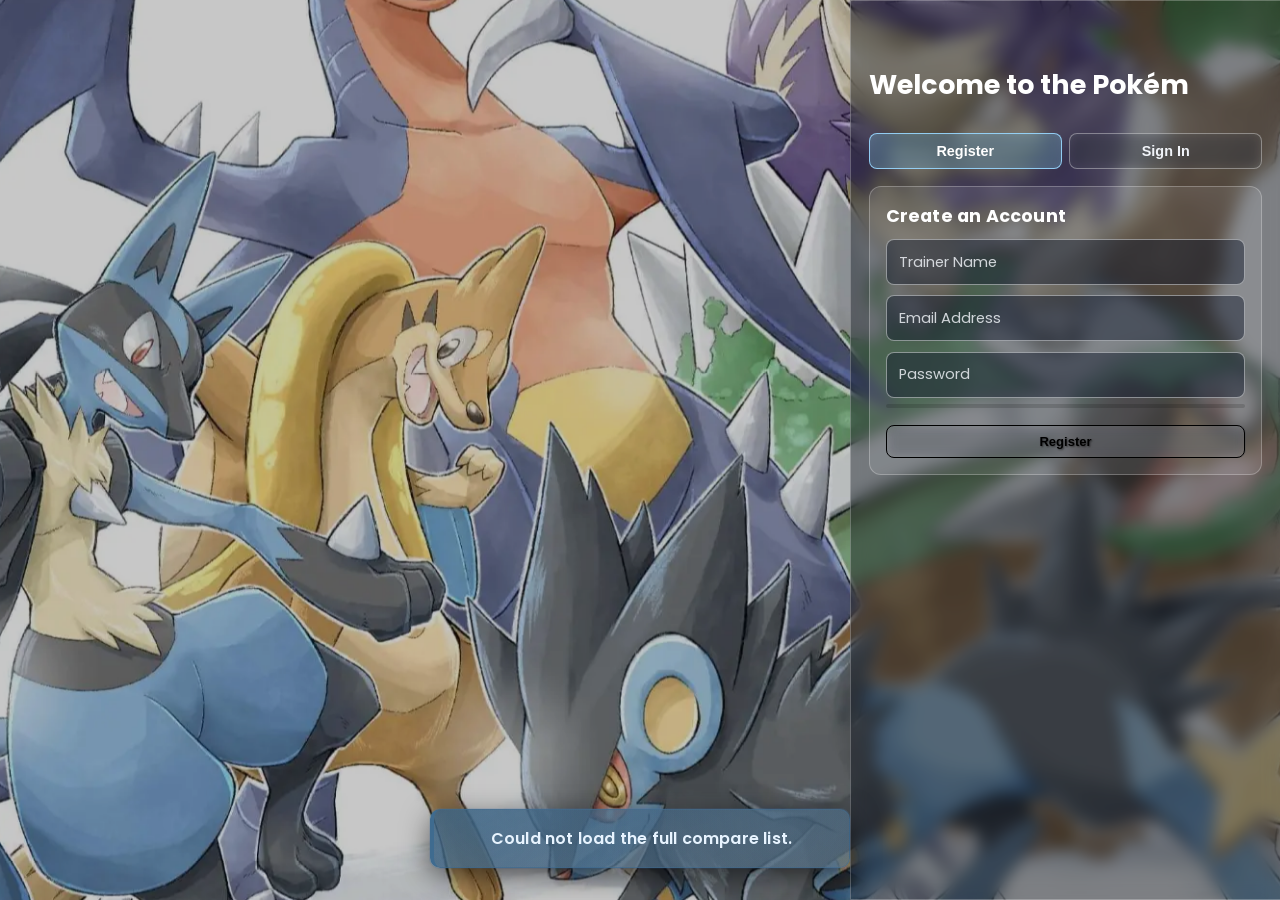
==== index.html @ 6e8c8f5c "Initial Commit for Pokemon Card Generator" ====
﻿<!DOCTYPE html>
<html lang="en">
   <head>
      <meta charset="UTF-8" />
      <meta name="viewport" content="width=device-width, initial-scale=1.0" />
      <title>Pokémon Card Generator</title>
      <link rel="icon" type="image/png" href="apple-touch-icon.png" />
      <link
         href="https://fonts.googleapis.com/css2?family=Poppins:wght@400;600;700&display=swap"
         rel="stylesheet"
         />
      <link rel="stylesheet" href="CSS/style.css" />
      <link rel="stylesheet" href="CSS/navbar.css" />
      <link rel="stylesheet" href="CSS/filter.css" />
      <script
         src="https://kit.fontawesome.com/df00dcb1ce.js"
         crossorigin="anonymous"
         ></script>
      <script src="https://cdn.jsdelivr.net/npm/@supabase/supabase-js@2.43.4"></script>
   </head>
   <body>
      <div id="welcome-screen">
         <div class="welcome-bg-layer layer-a active" aria-hidden="true"></div>
         <div class="welcome-bg-layer layer-b" aria-hidden="true"></div>
         <div class="welcome-layout">
            <section class="welcome-panel" aria-label="Sign up and start section">
               <h1><span id="welcome-title"></span></h1>
               <p><span id="welcome-subtext"></span></p>
               <div class="auth-box" role="region" aria-label="Authentication forms">
                  <div class="auth-tabs" role="tablist" aria-label="Auth tabs">
                     <button type="button" id="tab-register" class="auth-tab active" role="tab" aria-selected="true" aria-controls="panel-register">Register</button>
                     <button type="button" id="tab-signin" class="auth-tab" role="tab" aria-selected="false" aria-controls="panel-signin">Sign In</button>
                  </div>
                  <form id="panel-register" class="signup-form auth-panel active" action="#" method="post" role="tabpanel" aria-labelledby="tab-register">
                     <h2>Create an Account</h2>
                     <input type="text" name="name" placeholder="Trainer Name" />
                     <input type="email" name="email" placeholder="Email Address" />
                     <input type="password" name="password" placeholder="Password" />
                     <div class="password-strength" id="strength-register" aria-live="polite">
                        <div class="strength-bar"><div class="strength-fill" id="strength-fill-register"></div></div>
                        <span class="strength-text" id="strength-text-register"></span>
                     </div>
                     <button type="button" id="register-btn">Register</button>
                  </form>
                  <form id="panel-signin" class="signup-form auth-panel" action="#" method="post" role="tabpanel" aria-labelledby="tab-signin" hidden>
                     <h2>Welcome Back</h2>
                     <input type="email" name="signin-email" placeholder="Email Address" />
                     <input type="password" name="signin-password" placeholder="Password" />
                     <div class="password-strength" id="strength-signin" aria-live="polite">
                        <div class="strength-bar"><div class="strength-fill" id="strength-fill-signin"></div></div>
                        <span class="strength-text" id="strength-text-signin"></span>
                     </div>
                     <button type="button" id="signin-btn">Sign In</button>
                  </form>
               </div>
            </section>
         </div>
      </div>
      <div class="container" style="display: none">
         <!-- Top Navigation Bar -->
         <nav id="top-navbar">
            <div class="navbar-brand">
               <h1 class="brand-title">Pokémon Card Generator</h1>
            </div>
            <button id="navbar-toggle" class="navbar-toggle" aria-label="Toggle menu" aria-expanded="false">
               <i class="fas fa-chevron-left"></i>
            </button>
            <div class="navbar-links collapsed" id="navbar-menu">
               <button id="pokemon-day-btn" class="nav-link" type="button">
                  <i class="fas fa-sun"></i> Pokemon of the Day
               </button>
               <button id="guess-pokemon-btn" class="nav-link" type="button">
                  <i class="fas fa-question-circle"></i> Who's That Pokemon?
               </button>
               <a href="about.html" class="nav-link">
                  <i class="fas fa-info-circle"></i> About
               </a>
                  <a href="feedback.html" class="nav-link">
                     <i class="fas fa-envelope"></i> Feedback
                  </a>
               <div class="nav-profile-menu" id="nav-profile-menu">
                  <button id="nav-profile-trigger" class="nav-link nav-profile-trigger" type="button" aria-haspopup="true" aria-expanded="false">
                     <img id="nav-profile-avatar" class="nav-profile-avatar" src="Images/default-avatar.png" alt="Trainer avatar" />
                     <span id="nav-profile-name">Profile</span>
                     <i class="fas fa-chevron-down"></i>
                  </button>
                  <div id="nav-profile-dropdown" class="nav-profile-dropdown" role="menu" aria-label="Profile options">
                     <a href="profile.html" class="nav-profile-option" role="menuitem">
                        <i class="fas fa-user-circle"></i> Profile
                     </a>
                     <a href="recent.html" class="nav-profile-option" role="menuitem">
                        <i class="fas fa-history"></i> Recent
                     </a>
                     <a href="collection.html" class="nav-profile-option" role="menuitem">
                        <i class="fas fa-layer-group"></i> Collection
                     </a>
                     <a href="teams.html" class="nav-profile-option" role="menuitem">
                        <i class="fas fa-people-group"></i> My Teams
                     </a>
                     <button id="nav-anim-toggle-option" class="nav-profile-option" type="button" role="menuitem">
                        <i class="fas fa-film"></i> Animations: On
                     </button>
                     <button id="nav-signout-option" class="nav-profile-option nav-profile-signout" type="button" role="menuitem">
                        <i class="fas fa-sign-out-alt"></i> Sign Out
                     </button>
                  </div>
               </div>
            </div>
         </nav>
         <div class="generator-stage">
            <aside class="generator-left">
               <div class="search-wrapper">
                  <section id="controls-panel" class="controls-panel" role="region" aria-label="Generator controls">
                     <div class="controls-hero">
                        <p class="panel-kicker">Live Controls</p>
                        <h2 class="controls-title">Radar, Search, Filters</h2>
                        <p class="controls-summary">Compare stat profiles, search by name, and tune the next card without the old menu clutter.</p>
                     </div>
                     <button id="save-current-card" title="Save current card to your collection">
                        <i class="fas fa-bookmark"></i> Save Current Card
                     </button>
                     <div class="search-row">
                        <input type="text" id="search-input" placeholder="Search Pokémon..." />
                        <button id="search-btn" title="Search">🔍</button>
                     </div>
                     <div class="radar-panel">
                        <div class="radar-heading">
                           <h3 class="filter-title">Stat Radar</h3>
                           <div class="radar-help">
                              <button
                                 type="button"
                                 class="radar-help-button"
                                 aria-label="Explain how the stat radar works"
                                 aria-describedby="radar-help-text"
                                 >?</button>
                              <div class="radar-help-tooltip" id="radar-help-text" role="tooltip">
                                 Each point shows one base stat: HP, Attack, Defense, Special Attack, Special Defense, and Speed. Bigger coverage means stronger raw totals in more areas, while spikes show specialization. Compare shapes to judge whether a Pokémon is balanced, bulky, fast, or offense-focused.
                              </div>
                           </div>
                        </div>
                        <div class="radar-canvas-wrap">
                           <canvas id="stats-radar-chart" width="420" height="320" aria-label="Pokemon stats radar chart"></canvas>
                        </div>
                        <div class="radar-actions">
                           <label class="sr-only" for="radar-compare-select">Select Pokemon to compare on the radar chart</label>
                           <select id="radar-compare-select" aria-label="Select Pokemon to compare on the radar chart">
                              <option value="">Select Pokemon to compare</option>
                           </select>
                           <button id="add-radar-compare" type="button">Compare Selected</button>
                           <button id="clear-radar-compare" type="button">Clear Compare</button>
                        </div>
                     </div>
                     <div id="filter-controls">
                        <h3 class="filter-title">Filter Pokémon</h3>
                        <select id="filter-type1">
                           <option value="">Type 1</option>
                           <option value="bug">Bug</option>
                           <option value="dark">Dark</option>
                           <option value="dragon">Dragon</option>
                           <option value="electric">Electric</option>
                           <option value="fairy">Fairy</option>
                           <option value="fighting">Fighting</option>
                           <option value="fire">Fire</option>
                           <option value="flying">Flying</option>
                           <option value="ghost">Ghost</option>
                           <option value="grass">Grass</option>
                           <option value="ground">Ground</option>
                           <option value="ice">Ice</option>
                           <option value="normal">Normal</option>
                           <option value="poison">Poison</option>
                           <option value="psychic">Psychic</option>
                           <option value="rock">Rock</option>
                           <option value="steel">Steel</option>
                           <option value="water">Water</option>
                        </select>
                        <select id="filter-type2">
                           <option value="">Type 2</option>
                           <option value="bug">Bug</option>
                           <option value="dark">Dark</option>
                           <option value="dragon">Dragon</option>
                           <option value="electric">Electric</option>
                           <option value="fairy">Fairy</option>
                           <option value="fighting">Fighting</option>
                           <option value="fire">Fire</option>
                           <option value="flying">Flying</option>
                           <option value="ghost">Ghost</option>
                           <option value="grass">Grass</option>
                           <option value="ground">Ground</option>
                           <option value="ice">Ice</option>
                           <option value="normal">Normal</option>
                           <option value="poison">Poison</option>
                           <option value="psychic">Psychic</option>
                           <option value="rock">Rock</option>
                           <option value="steel">Steel</option>
                           <option value="water">Water</option>
                        </select>
                        <select id="filter-region">
                           <option value="">Region</option>
                           <option value="Kanto">Kanto</option>
                           <option value="Johto">Johto</option>
                           <option value="Hoenn">Hoenn</option>
                           <option value="Sinnoh">Sinnoh</option>
                           <option value="Unova">Unova</option>
                           <option value="Kalos">Kalos</option>
                           <option value="Alola">Alola</option>
                           <option value="Galar">Galar</option>
                           <option value="Paldea">Paldea</option>
                        </select>
                        <select id="filter-rarity">
                           <option value="">Rarity</option>
                           <option value="common">Common</option>
                           <option value="legendary">Legendary</option>
                           <option value="mythical">Mythical</option>
                           <option value="ultra">Ultra Beast</option>
                        </select>
                        <button id="apply-filters">Apply Filters</button>
                        <button id="reset-filters">Reset Filters</button>
                     </div>
                  </section>
               </div>
            </aside>
            <section class="generator-center">
               <div id="flip-container" class="flip-container">
                  <div class="flipper">
                     <div class="front card" id="card">
                        <div class="top-bar">
                           <div class="badge rarity" id="rarity">--</div>
                           <div class="badge hp">HP: <span id="hp">--</span></div>
                           <div class="badge xp">XP: <span id="xp">--</span></div>
                        </div>
                        <h2 id="poke-name">Pokémon Name</h2>
                        <div class="poke-id" id="poke-id">#---</div>
                        <div class="img-container" id="img-container">
                           <img id="poke-img" src="" alt="Pokémon" />
                        </div>
                        <div class="types" id="types"></div>
                        <div class="stats">
                           <div>
                              <h3 id="atk">--</h3>
                              <p>Attack</p>
                           </div>
                           <div>
                              <h3 id="def">--</h3>
                              <p>Defense</p>
                           </div>
                           <div>
                              <h3 id="spd">--</h3>
                              <p>Speed</p>
                           </div>
                        </div>
                        <div class="info-list">
                           <p><strong>Region:</strong> <span id="region">--</span></p>
                           <p><strong>Top Moves:</strong> <span id="moves">--</span></p>
                           <p><strong>Height:</strong> <span id="height">--</span></p>
                           <p><strong>Weight:</strong> <span id="weight">--</span></p>
                           <p><strong>Abilities:</strong> <span id="abilities">--</span></p>
                        </div>
                     </div>
                     <!--  Back Side of Card -->
                     <div class="back card">
                        <img src="Images/card.png" alt="Card back" class="card-back-img" />
                     </div>
                  </div>
               </div>
               <div class="btn-row">
                  <button id="generate">Generate a Random</button>
               </div>
            </section>
            <aside class="generator-right">
               <section class="analysis-panel" id="analysis-panel" aria-label="Current Pokemon analysis">
                  <div class="analysis-hero">
                     <p class="analysis-kicker">Live Analysis</p>
                     <h2 id="analysis-name">No Pokémon Loaded</h2>
                     <p id="analysis-summary">Generate a Pokémon and this space will fill the right side of the page instead of leaving it vacant.</p>
                  </div>
                  <div class="analysis-section">
                     <h3>Current Types</h3>
                     <div class="analysis-chip-row" id="analysis-types">
                        <span class="analysis-placeholder">Waiting for a card...</span>
                     </div>
                  </div>
                  <div class="analysis-section">
                     <h3>Evolution Chain</h3>
                     <div class="analysis-evolution" id="analysis-evolution">
                        <span class="analysis-placeholder">Generate a Pokémon to inspect evolutions.</span>
                     </div>
                  </div>
                  <div class="analysis-columns">
                     <div class="analysis-section compact">
                        <h3>Weak Against</h3>
                        <div class="analysis-chip-row" id="analysis-weak-against">
                           <span class="analysis-placeholder">-</span>
                        </div>
                     </div>
                     <div class="analysis-section compact">
                        <h3>Strong Against</h3>
                        <div class="analysis-chip-row" id="analysis-strong-against">
                           <span class="analysis-placeholder">-</span>
                        </div>
                     </div>
                  </div>
                  <div class="analysis-columns">
                     <div class="analysis-section compact">
                        <h3>Region</h3>
                        <p id="analysis-region">--</p>
                     </div>
                     <div class="analysis-section compact">
                        <h3>Habitat</h3>
                        <p id="analysis-habitat">--</p>
                     </div>
                  </div>
                  <div class="analysis-columns">
                     <div class="analysis-section compact">
                        <h3>Catch Rate</h3>
                        <p id="analysis-catch-rate">--</p>
                     </div>
                     <div class="analysis-section compact">
                        <h3>Happiness</h3>
                        <p id="analysis-happiness">--</p>
                     </div>
                  </div>
                  <div class="analysis-section">
                     <h3>Top Moves</h3>
                     <p id="analysis-moves">--</p>
                  </div>
               </section>
            </aside>
         </div>
      </div>
      <!-- Global Alert Box -->
      <div id="custom-alert" class="hidden">
         <p id="custom-alert-message">This is a message</p>
      </div>
      <div id="pokemon-day-modal" class="pokemon-day-modal hidden" aria-hidden="true">
         <div class="pokemon-day-dialog" role="dialog" aria-modal="true" aria-labelledby="pokemon-day-name">
            <button id="pokemon-day-close" class="pokemon-day-close" type="button" aria-label="Close Pokemon of the Day">
               <i class="fas fa-times"></i>
            </button>
            <div class="pokemon-day-header">
               <div>
                  <p class="pokemon-day-kicker">Today's Spotlight</p>
                  <h2 id="pokemon-day-name">Loading...</h2>
                  <p id="pokemon-day-date" class="pokemon-day-date">Fetching today's featured Pokemon</p>
               </div>
               <span id="pokemon-day-rarity" class="pokemon-day-rarity">Common</span>
            </div>
            <div class="pokemon-day-layout">
               <section class="pokemon-day-visual">
                  <div class="pokemon-day-art-shell" id="pokemon-day-art-shell">
                     <img id="pokemon-day-image" src="" alt="Pokemon of the Day" />
                  </div>
                  <div class="pokemon-day-toggle-row">
                     <button id="pokemon-day-shiny-toggle" class="pokemon-day-mini-btn" type="button">
                        <i class="fas fa-star"></i> Shiny: Off
                     </button>
                     <button id="pokemon-day-variant-toggle" class="pokemon-day-mini-btn" type="button" disabled>
                        <i class="fas fa-code-branch"></i> Variant: Base
                     </button>
                  </div>
                  <div id="pokemon-day-types" class="pokemon-day-types"></div>
               </section>
               <section class="pokemon-day-info">
                  <p id="pokemon-day-flavor" class="pokemon-day-flavor">Loading Pokedex details...</p>
                  <div class="pokemon-day-stats-grid">
                     <div class="pokemon-day-stat"><span class="pokemon-day-stat-value" id="pokemon-day-hp">--</span><span class="pokemon-day-stat-label">HP</span></div>
                     <div class="pokemon-day-stat"><span class="pokemon-day-stat-value" id="pokemon-day-attack">--</span><span class="pokemon-day-stat-label">Attack</span></div>
                     <div class="pokemon-day-stat"><span class="pokemon-day-stat-value" id="pokemon-day-defense">--</span><span class="pokemon-day-stat-label">Defense</span></div>
                     <div class="pokemon-day-stat"><span class="pokemon-day-stat-value" id="pokemon-day-speed">--</span><span class="pokemon-day-stat-label">Speed</span></div>
                     <div class="pokemon-day-stat"><span class="pokemon-day-stat-value" id="pokemon-day-height">--</span><span class="pokemon-day-stat-label">Height</span></div>
                     <div class="pokemon-day-stat"><span class="pokemon-day-stat-value" id="pokemon-day-weight">--</span><span class="pokemon-day-stat-label">Weight</span></div>
                  </div>
                  <div class="pokemon-day-detail-grid">
                     <div class="pokemon-day-detail-block"><h3>Region</h3><p id="pokemon-day-region">--</p></div>
                     <div class="pokemon-day-detail-block"><h3>Habitat</h3><p id="pokemon-day-habitat">--</p></div>
                     <div class="pokemon-day-detail-block"><h3>Abilities</h3><p id="pokemon-day-abilities">--</p></div>
                     <div class="pokemon-day-detail-block"><h3>Evolution Line</h3><p id="pokemon-day-evolution">--</p></div>
                  </div>
                  <div class="pokemon-day-detail-block pokemon-day-moves-block"><h3>Top Moves</h3><p id="pokemon-day-moves">--</p></div>
               </section>
            </div>
            <div class="pokemon-day-actions">
               <button id="pokemon-day-save" class="pokemon-day-primary" type="button"><i class="fas fa-bookmark"></i> Save to Collection</button>
               <button id="pokemon-day-load" class="pokemon-day-secondary" type="button"><i class="fas fa-bolt"></i> Load on Generator</button>
            </div>
         </div>
      </div>
      <div id="guess-pokemon-modal" class="guess-pokemon-modal hidden" aria-hidden="true">
         <div class="guess-pokemon-dialog" role="dialog" aria-modal="true" aria-labelledby="guess-pokemon-title">
            <button id="guess-pokemon-close" class="guess-pokemon-close" type="button" aria-label="Close Guess The Pokemon">
               <i class="fas fa-times"></i>
            </button>
            <div class="guess-pokemon-header">
               <h2 id="guess-pokemon-title">Who's That Pokemon?</h2>
               <div class="guess-pokemon-timer-wrap">
                  <span class="guess-pokemon-timer-label">Time Left</span>
                  <span id="guess-pokemon-timer" class="guess-pokemon-timer">20s</span>
               </div>
            </div>
            <p class="guess-pokemon-subtitle">Guess before the timer ends. Choose an option or type the name.</p>
            <div class="guess-pokemon-image-wrap">
               <img id="guess-pokemon-image" src="" alt="Guess this Pokemon" class="guess-pokemon-image silhouette" />
            </div>
            <div id="guess-pokemon-options" class="guess-pokemon-options"></div>
            <div class="guess-pokemon-input-row">
               <input id="guess-pokemon-input" type="text" placeholder="Enter Pokemon name" autocomplete="off" />
               <button id="guess-pokemon-submit" type="button">Guess</button>
            </div>
            <p id="guess-pokemon-result" class="guess-pokemon-result">Ready for a new round?</p>
            <div id="guess-pokemon-reveal" class="guess-pokemon-reveal hidden">
               <p><strong>Name:</strong> <span id="guess-pokemon-name">--</span></p>
               <p><strong>Types:</strong> <span id="guess-pokemon-types">--</span></p>
               <p><strong>Top Moves:</strong> <span id="guess-pokemon-moves">--</span></p>
            </div>
            <div class="guess-pokemon-actions">
               <button id="guess-pokemon-new" type="button"><i class="fas fa-dice"></i> New Pokemon</button>
            </div>
         </div>
      </div>
      <script src="Javascript/supabase-client.js"></script>
      <script src="Javascript/animation-toggle.js"></script>
      <script src="https://cdn.jsdelivr.net/npm/chart.js"></script>
      <script src="Javascript/script.js"></script>
      <script src="Javascript/welcome.js"></script>
      <script>
         document.addEventListener("keydown", (e) => {
           if (e.shiftKey && e.key.toLowerCase() === "w") {
             document.getElementById("welcome-screen").style.display = "block";
             document.querySelector(".container").style.display = "none";
           }
         });
      </script>
   </body>
</html>
---- CSS/style.css ----
/* ---------- RESET & BASE ---------- */
* {
	margin: 0;
	padding: 0;
	box-sizing: border-box;
}

body {
	background:
		radial-gradient(circle at 16% 18%, rgba(74, 144, 218, 0.2), transparent 34%),
		radial-gradient(circle at 84% 12%, rgba(255, 190, 92, 0.14), transparent 30%),
		linear-gradient(145deg, #0b1628, #132742);
	transition: background 2.2s ease;
	min-height: 100vh;
	overflow: hidden;
	display: flex;
	flex-direction: column;
	align-items: center;
	justify-content: center;
	font-family: "Poppins", sans-serif;
}

/* ---------- LAYOUT ---------- */
.container {
	display: flex;
	flex-direction: column;
	align-items: center;
	padding: 90px 20px 24px 20px;
	width: 100%;
	max-width: 100vw;
	overflow: hidden;
}

.generator-stage {
	display: grid;
	grid-template-columns: minmax(360px, 420px) minmax(340px, 420px) minmax(360px, 420px);
	column-gap: 28px;
	row-gap: 18px;
	align-items: start;
	justify-content: center;
	width: 100%;
	max-width: 1400px;
	margin: 0 auto;
	padding: 10px 12px 0;
}

.generator-left,
.generator-center,
.generator-right {
	min-width: 0;
}

.generator-left {
	display: flex;
	justify-content: flex-start;
	align-self: start;
	margin-top: 0;
}

.generator-center {
	display: flex;
	flex-direction: column;
	align-items: center;
	gap: 18px;
	padding-top: 6px;
}

.generator-right {
	position: relative;
	padding-top: 6px;
	justify-self: end;
	align-self: start;
}

/* ---------- TOP NAVBAR ---------- */
:root {
	--nav-bg:
		radial-gradient(circle at 16% 18%, rgba(74, 144, 218, 0.16), transparent 34%),
		radial-gradient(circle at 84% 12%, rgba(255, 190, 92, 0.11), transparent 30%),
		linear-gradient(145deg, rgba(8, 18, 33, 0.92), rgba(16, 33, 59, 0.9));
	--nav-fg: #eaf1ff;
	--nav-border: rgba(255, 255, 255, 0.22);
	--nav-hover: rgba(255, 255, 255, 0.14);
	--profile-dropdown-bg: linear-gradient(160deg, rgba(11, 26, 46, 0.96), rgba(16, 39, 65, 0.94));
	--profile-dropdown-border: rgba(255, 255, 255, 0.18);
	--profile-dropdown-hover: rgba(255, 255, 255, 0.14);
}

#top-navbar {
	position: fixed;
	top: 0;
	left: 0;
	right: 0;
	height: 70px;
	background: var(--nav-bg);
	-webkit-backdrop-filter: blur(10px);
	backdrop-filter: blur(10px);
	box-shadow: none;
	border-bottom: 1px solid var(--nav-border);
	display: flex;
	justify-content: space-between;
	align-items: center;
	padding: 0 30px;
	z-index: 999;
}

.navbar-brand {
	display: flex;
	flex-direction: column;
	gap: 2px;
}

.brand-title {
	font-size: 1.4rem;
	font-weight: 700;
	color: var(--nav-fg);
	margin: 0;
	line-height: 1.2;
}

.brand-subtitle {
	font-size: 0.85rem;
	color: rgba(234, 241, 255, 0.78);
	margin: 0;
	font-weight: 400;
}

.navbar-toggle {
	display: block;
	background: rgba(8, 18, 33, 0.38);
	border: none;
	box-shadow: none;
	font-size: 1.5rem;
	color: var(--nav-fg);
	cursor: pointer;
	padding: 8px;
	border-radius: 8px;
	transition: all 0.3s ease;
	margin-left: auto;
}

.navbar-toggle:hover {
	background: var(--nav-hover);
}

.navbar-toggle i {
	display: block;
	transition: transform 0.3s ease;
}

.navbar-toggle[aria-expanded="true"] i {
	transform: rotate(180deg);
}

.navbar-links {
	display: flex;
	gap: 20px;
	align-items: center;
	position: static;
	background: transparent;
	flex-direction: row;
}

.navbar-links.collapsed {
	position: absolute;
	top: 50%;
	right: 72px;
	left: auto;
	width: max-content;
	max-width: calc(100vw - 140px);
	background: transparent;
	-webkit-backdrop-filter: none;
	backdrop-filter: none;
	box-shadow: none;
	border: none;
	display: none;
	flex-direction: row;
	gap: 8px;
	padding: 0;
	border-radius: 0;
	overflow: visible;
	transform: translateY(-50%);
	white-space: nowrap;
	z-index: 998;
}

.navbar-links.collapsed.open {
	display: flex;
}

.navbar-links.collapsed .nav-link {
	border-radius: 8px;
	padding: 10px 12px;
	justify-content: center;
	white-space: nowrap;
	border-bottom: none;
	background: transparent;
}

.navbar-links.collapsed .nav-link:last-child {
	border-bottom: none;
}

.navbar-links.collapsed .nav-link:hover {
	background: transparent;
}

.nav-link {
	display: flex;
	align-items: center;
	gap: 6px;
	color: var(--nav-fg);
	text-decoration: none;
	font-weight: 600;
	font-size: 0.95rem;
	padding: 8px 16px;
	border-radius: 8px;
	transition: all 0.3s ease;
	border: none;
	box-shadow: none;
	background: none;
	cursor: pointer;
}

.nav-link:hover {
	background: var(--nav-hover);
	color: #1f2a37;
}

.nav-link i {
	font-size: 1rem;
}

.nav-profile-menu {
	position: relative;
	display: flex;
	align-items: center;
}

.nav-profile-trigger {
	min-width: 170px;
	justify-content: flex-start;
	gap: 10px;
}

.nav-profile-trigger .fa-chevron-down {
	margin-left: auto;
	font-size: 0.8rem;
	opacity: 0.85;
	transition: transform 0.25s ease;
}

.nav-profile-menu.open .nav-profile-trigger .fa-chevron-down,
.nav-profile-menu:hover .nav-profile-trigger .fa-chevron-down {
	transform: rotate(180deg);
}

.nav-profile-avatar {
	width: 24px;
	height: 24px;
	border-radius: 50%;
	object-fit: cover;
	border: 1px solid rgba(255, 255, 255, 0.28);
	box-shadow: 0 2px 8px rgba(0, 0, 0, 0.25);
	flex-shrink: 0;
}

.nav-profile-dropdown {
	position: absolute;
	top: 100%;
	right: 0;
	min-width: 220px;
	display: none;
	flex-direction: column;
	padding: 10px 8px 8px;
	background: var(--profile-dropdown-bg);
	border: 1px solid var(--profile-dropdown-border);
	border-radius: 12px;
	box-shadow: 0 14px 30px rgba(0, 0, 0, 0.4);
	z-index: 1100;
	gap: 4px;
}

.nav-profile-menu.open .nav-profile-dropdown,
.nav-profile-menu:hover .nav-profile-dropdown {
	display: flex;
}

.nav-profile-option {
	width: 100%;
	display: flex;
	align-items: center;
	gap: 10px;
	padding: 9px 12px;
	border: none;
	border-radius: 8px;
	background: transparent;
	color: var(--nav-fg);
	font-size: 0.92rem;
	font-weight: 600;
	text-decoration: none;
	text-align: left;
	cursor: pointer;
	transition: background 0.25s ease, color 0.25s ease;
}

.nav-profile-option:hover,
.nav-profile-option:focus-visible {
	background: var(--profile-dropdown-hover);
	color: #ffffff;
	outline: none;
}

.nav-profile-signout {
	color: #ffccd3;
}

.nav-profile-signout:hover,
.nav-profile-signout:focus-visible {
	background: rgba(255, 87, 87, 0.2);
	color: #ffe0e0;
}

.signout-btn {
	background: rgba(255, 77, 77, 0.1);
	border: none;
	box-shadow: none;
	cursor: pointer;
}

.signout-btn:hover {
	background: rgba(255, 77, 77, 0.15);
	color: #d32f2f;
}

.anim-toggle-btn {
	border: none;
	box-shadow: none;
	background: rgba(74, 144, 218, 0.1);
	cursor: pointer;
}

.navbar-toggle:focus,
.navbar-toggle:focus-visible,
.nav-link:focus,
.nav-link:focus-visible {
	outline: none;
	box-shadow: none;
}

.anim-toggle-btn:hover {
	background: rgba(74, 144, 218, 0.18);
}

/* ---------- 3D FLIP + TILT ---------- */
#flip-container {
	perspective: 1200px;
	cursor: pointer;
	transition: filter 0.28s ease;
}

#flip-container.flipped .flipper {
	transform: rotateY(180deg);
}

.flipper {
	width: 320px;
	height: 540px;
	position: relative;
	transform-style: preserve-3d;
	transition: transform 0.4s ease;
	transform-origin: center center;
	will-change: transform;
}

#card {
	transform-style: preserve-3d;
	transform-origin: center;
	transition: transform 0.2s ease;
	will-change: transform;
	font-size: 0.8rem;
}

/* ---------- FRONT & BACK ---------- */
.front,
.back {
	position: absolute;
	width: 100%;
	height: 100%;
	top: 0;
	left: 0;
	backface-visibility: hidden;
	padding: 0;
	overflow: hidden;
}

.card-back-img {
	width: 100%;
	height: 100%;
	object-fit: cover;
	object-position: center;
	display: block;
	border-radius: 6px;
}

.info-block {
	border-top: 1px dashed #aaa;
	padding: 8px 0;
}

.info-block h3 {
	font-size: 12px;
	margin-bottom: 3px;
	font-weight: 600;
	color: #333;
}

.info-block p {
	font-size: 11px;
	color: #555;
	line-height: 1.4;
}

.card {
	background: #fff;
	border: 8px solid #f3d250;
	border-image: linear-gradient(to bottom, #f3d250, #f29559) 1;
	box-shadow: 0 4px 20px rgba(0, 0, 0, 0.3);
	border-radius: 15px;
	padding: 12px;
	overflow: hidden;
}

.back {
	transform: rotateY(180deg);
	background: transparent;
	padding: 0;
}

/* ---------- CONTENT STYLING ---------- */
.top-bar {
	display: flex;
	align-items: center;
	/* vertically center all children */
	justify-content: space-between;
	gap: 10px;
	/* space between badges */
	margin-bottom: 10px;
}

.badge {
	display: flex;
	align-items: center;
	justify-content: center;
	background: #ffffff;
	border-radius: 50px;
	padding: 5px 12px;
	font-weight: 600;
	font-size: 12px;
	box-shadow: 0 0 5px rgba(0, 0, 0, 0.1);
	height: 26px;
	/* consistent height */
	line-height: 1;
	/* avoid height variations */
}

#poke-name {
	font-size: 20px;
	font-weight: 700;
	margin-top: 8px;
	text-align: center;
}

.poke-id {
	font-size: 14px;
	font-weight: 500;
	color: #fff;
	margin-bottom: 8px;
	text-align: center;
}

.img-container {
	width: calc(100% + 24px);
	margin-left: -12px;
	margin-right: -12px;
	max-width: none;
	height: 180px;
	margin-top: 8px;
	margin-bottom: 10px;
	background: transparent;
	border-radius: 0;
	border: none;
	display: flex;
	justify-content: center;
	align-items: center;
	overflow: hidden;
}

.img-container img {
	width: 100%;
	height: 100%;
	padding: 12px;
	object-fit: contain;
}

/* ---------- TYPES ---------- */
.types {
	display: flex;
	justify-content: center;
	gap: 10px;
	margin: 10px 0;
}

.types span {
	padding: 4px 12px;
	border-radius: 20px;
	font-weight: 600;
	font-size: 12px;
	color: white;
	text-shadow: 1px 1px 2px rgba(0, 0, 0, 0.4);
	border: 1px solid rgba(0, 0, 0, 0.1);
}

/* ---------- TEXT SECTIONS ---------- */
.region,
.description,
.extra,
.abilities,
#evolution {
	font-size: 11px;
	margin: 5px 0;
	text-align: center;
}

/* ---------- STATS ---------- */
.stats {
	display: flex;
	justify-content: space-around;
	margin: 10px 0;
}

.stats div h3 {
	font-size: 16px;
	font-weight: 700;
	color: #111;
	transition: all 0.3s ease;
}

.stats div h3:hover {
	animation: statPulse 1s ease-in-out infinite alternate;
}

@keyframes statPulse {
	0% {
		color: #ffd700;
		text-shadow: 0 0 5px #ffd700;
	}

	100% {
		color: #ffa500;
		text-shadow: 0 0 10px #ffa500, 0 0 20px #ffa500;
	}
}

/* ---------- BUTTONS ---------- */

button {
	margin: 0 5px;
	padding: 8px 20px;
	font-size: 13px;
	font-weight: 600;
	color: black;
	background: rgba(255, 255, 255, 0.1);
	border: 1px solid black;

	border-radius: 8px;
	cursor: pointer;
	text-shadow: 1px 1px 2px rgba(0, 0, 0, 0.5);

	-webkit-backdrop-filter: blur(6px);
	/* Safari */
	backdrop-filter: blur(6px);

	transition: background-color 0.3s, border 0.3s, color 0.3s;
}

button:hover {
	background: rgba(255, 255, 255, 0.25);
	color: #f1f1f1;
	border-color: #333;
}

/* ---------- SEARCH & CONTROLS ---------- */
.search-wrapper {
	position: sticky;
	top: 92px;
	display: flex;
	flex-direction: column;
	align-items: flex-start;
	gap: 10px;
	z-index: 100;
	width: 100%;
}

.controls-panel {
	position: relative;
	flex-direction: column;
	display: flex;
	gap: 8px;
	background: rgba(255, 255, 255, 0.95);
	border: 1px solid rgba(0, 0, 0, 0.15);
	border-radius: 12px;
	padding: 10px 10px 12px;
	width: 100%;
	max-width: 90vw;
	max-height: calc(100vh - 108px);
	overflow-x: hidden;
	overflow-y: auto;
	box-shadow: 0 8px 32px rgba(0, 0, 0, 0.2);
	-webkit-backdrop-filter: blur(10px);
	backdrop-filter: blur(10px);
	z-index: 101;
}

.controls-hero {
	background: rgba(255, 255, 255, 0.72);
	padding: 8px 10px 9px;
	border-bottom: 1px solid rgba(0, 0, 0, 0.08);
	border-radius: 10px;
	margin-bottom: 2px;
}

.panel-kicker {
	font-size: 0.62rem;
	font-weight: 700;
	letter-spacing: 0.1em;
	text-transform: uppercase;
	color: #5d74a0;
	margin-bottom: 4px;
}

.controls-title {
	font-size: 1.02rem;
	line-height: 1.1;
	margin-bottom: 4px;
	color: #1c2740;
}

.controls-summary {
	font-size: 0.75rem;
	line-height: 1.3;
	color: #4f5970;
}

.analysis-panel {
	background: linear-gradient(165deg, rgba(255, 255, 255, 0.9), rgba(255, 255, 255, 0.72));
	border: 1px solid rgba(0, 0, 0, 0.08);
	border-radius: 12px;
	padding: 12px;
	box-shadow: 0 16px 40px rgba(0, 0, 0, 0.14);
	-webkit-backdrop-filter: blur(10px);
	backdrop-filter: blur(10px);
	color: #223;
	position: sticky;
	top: 92px;
	max-height: calc(100vh - 108px);
	overflow-y: auto;
}

.analysis-panel::before {
	content: "";
	position: absolute;
	inset: 0;
	background: radial-gradient(circle at top right, rgba(255, 255, 255, 0.55), transparent 50%);
	pointer-events: none;
}

.analysis-hero,
.analysis-section {
	position: relative;
	z-index: 1;
}

.analysis-hero {
	background: rgba(255, 255, 255, 0.72);
	padding: 10px 11px 12px;
	border-bottom: 1px solid rgba(0, 0, 0, 0.08);
	border-radius: 0 0 12px 12px;
	margin: -2px -2px 10px;
}

.radar-panel {
	background: rgba(255, 255, 255, 0.55);
	border: 1px solid rgba(0, 0, 0, 0.1);
	border-radius: 12px;
	padding: 8px;
}

.radar-heading {
	display: flex;
	align-items: center;
	justify-content: space-between;
	gap: 8px;
	margin-bottom: 6px;
	min-width: 0;
}

.radar-heading .filter-title {
	flex: 1 1 auto;
	min-width: 0;
	margin: 0;
	grid-column: auto;
}

.radar-help {
	position: relative;
	flex: 0 0 auto;
}

.radar-help-button {
	width: 24px;
	height: 24px;
	padding: 0;
	margin: 0;
	border-radius: 999px;
	border: 1px solid rgba(0, 0, 0, 0.18);
	background: rgba(255, 255, 255, 0.92);
	color: #223;
	font-size: 14px;
	font-weight: 700;
	line-height: 1;
	text-shadow: none;
	display: inline-flex;
	align-items: center;
	justify-content: center;
}

.radar-help-tooltip {
	position: absolute;
	top: calc(100% + 8px);
	right: 0;
	left: auto;
	width: min(250px, calc(100vw - 72px));
	max-width: calc(100vw - 72px);
	padding: 10px 11px;
	border-radius: 10px;
	background: rgba(28, 39, 64, 0.96);
	color: #f6f8ff;
	font-size: 0.72rem;
	line-height: 1.4;
	white-space: normal;
	overflow-wrap: break-word;
	box-shadow: 0 12px 28px rgba(0, 0, 0, 0.22);
	opacity: 0;
	visibility: hidden;
	transform: translateY(-4px);
	transition: opacity 0.18s ease, transform 0.18s ease, visibility 0.18s ease;
	z-index: 5;
	pointer-events: none;
}

.radar-help:hover .radar-help-tooltip,
.radar-help:focus-within .radar-help-tooltip {
	opacity: 1;
	visibility: visible;
	transform: translateY(0);
}

.radar-canvas-wrap {
	width: 100%;
	min-height: 320px;
	background: rgba(255, 255, 255, 0.6);
	border-radius: 10px;
	padding: 8px;
	border: 1px solid rgba(0, 0, 0, 0.06);
}

#stats-radar-chart {
	width: 100% !important;
	height: 320px !important;
	display: block;
}

.radar-actions {
	display: grid;
	grid-template-columns: 1fr 1fr;
	gap: 8px;
	margin-top: 10px;
	align-items: end;
}

.radar-actions select {
	grid-column: 1 / -1;
	width: 100%;
	font-size: 12px;
	padding: 8px 10px;
	font-weight: 600;
	color: #223;
	background: rgba(255, 255, 255, 0.92);
	border: 1px solid rgba(0, 0, 0, 0.12);
	border-radius: 8px;
	outline: none;
	text-shadow: none;
}

.radar-actions button {
	padding: 8px 10px;
	font-size: 12px;
	margin: 0;
}

.sr-only {
	position: absolute;
	width: 1px;
	height: 1px;
	padding: 0;
	margin: -1px;
	overflow: hidden;
	clip: rect(0, 0, 0, 0);
	white-space: nowrap;
	border: 0;
}

.analysis-kicker {
	font-size: 0.62rem;
	font-weight: 700;
	letter-spacing: 0.1em;
	text-transform: uppercase;
	color: #5d74a0;
	margin-bottom: 4px;
}

#analysis-name {
	font-size: 1.15rem;
	line-height: 1.1;
	margin-bottom: 5px;
	color: #1c2740;
}

#analysis-summary {
	font-size: 0.78rem;
	line-height: 1.35;
	color: #4f5970;
}

.analysis-section {
	background: rgba(255, 255, 255, 0.45);
	border: 1px solid rgba(0, 0, 0, 0.06);
	border-radius: 12px;
	padding: 9px 10px;
	margin-bottom: 8px;
}

.analysis-section.compact {
	margin-bottom: 0;
	height: 100%;
}

.analysis-section h3 {
	font-size: 0.68rem;
	text-transform: uppercase;
	letter-spacing: 0.06em;
	color: #40506f;
	margin-bottom: 6px;
}

.analysis-section p {
	font-size: 0.8rem;
	line-height: 1.35;
	color: #25324c;
}

.analysis-columns {
	display: grid;
	grid-template-columns: repeat(2, minmax(0, 1fr));
	gap: 8px;
	margin-bottom: 8px;
}

.analysis-chip-row,
.analysis-evolution {
	display: flex;
	flex-wrap: wrap;
	gap: 8px;
	align-items: center;
}

.analysis-chip,
.analysis-chip-row .evo-link,
.analysis-meta-pill {
	display: inline-flex;
	align-items: center;
	gap: 6px;
	padding: 4px 8px;
	border-radius: 999px;
	font-size: 0.7rem;
	font-weight: 600;
	background: rgba(255, 255, 255, 0.75);
	border: 1px solid rgba(0, 0, 0, 0.08);
	color: #21304d;
	transform: translateY(0) scale(1);
	transform-origin: center;
	box-shadow: 0 2px 8px rgba(20, 36, 64, 0.08);
	transition: transform 0.2s ease, box-shadow 0.2s ease, background 0.2s ease, border-color 0.2s ease;
}

.analysis-chip-row .evo-link {
	cursor: pointer;
	text-decoration: none;
}

.analysis-chip:hover,
.analysis-chip:focus-visible,
.analysis-chip-row .evo-link:hover,
.analysis-chip-row .evo-link:focus-visible,
.analysis-meta-pill:hover,
.analysis-meta-pill:focus-visible {
	transform: translateY(-4px) scale(1.08);
	background: rgba(255, 255, 255, 0.96);
	border-color: rgba(30, 60, 108, 0.26);
	box-shadow: 0 10px 20px rgba(18, 37, 67, 0.22), 0 0 0 1px rgba(74, 144, 218, 0.2);
	outline: none;
	z-index: 2;
}

@media (prefers-reduced-motion: reduce) {
	.analysis-chip,
	.analysis-chip-row .evo-link,
	.analysis-meta-pill {
		transition: none;
	}

	.analysis-chip:hover,
	.analysis-chip:focus-visible,
	.analysis-chip-row .evo-link:hover,
	.analysis-chip-row .evo-link:focus-visible,
	.analysis-meta-pill:hover,
	.analysis-meta-pill:focus-visible {
		transform: none;
	}
}

.analysis-evolution .evo-arrow {
	font-weight: 700;
	color: #7383a4;
	padding: 0 2px;
}

.analysis-placeholder {
	font-size: 0.75rem;
	color: #6f7b95;
	line-height: 1.3;
}

.generator-nav {
	background: rgba(0, 0, 0, 0.08);
	border: 1px solid rgba(0, 0, 0, 0.15);
	border-radius: 8px;
	padding: 8px;
	-webkit-backdrop-filter: none;
	backdrop-filter: none;
}

.generator-nav .nav-items {
	justify-content: space-between;
	gap: 6px;
}

.generator-nav .nav-items li a {
	color: #333;
	padding: 6px 8px;
	font-size: 0.85rem;
}

.generator-nav .nav-items li a:hover {
	background: rgba(0, 0, 0, 0.15);
}

.search-row {
	display: flex;
	gap: 8px;
	align-items: center;
	position: relative;
	bottom: auto;
	background: transparent;
	padding-top: 0;
	z-index: auto;
}

#search-input {
	width: 100%;
	padding: 8px 12px;
	font-size: 14px;
	border: 1px solid #ccc;
	border-radius: 5px;
	outline: none;
}

#search-btn {
	padding: 8px 12px;
	font-size: 16px;
	background: #f0f0f0;
	border: none;
	border-radius: 5px;
	cursor: pointer;
	box-shadow: 0 0 4px rgba(0, 0, 0, 0.2);
	margin: 0;
}

/* ---------- BUTTON ROW ---------- */
.btn-row {
	display: flex;
	justify-content: center;
	align-items: center;
	gap: 10px;
	margin-top: 0;
}

/* ---------- WELCOME SCREEN ---------- */

#welcome-screen {
	position: fixed;
	top: 0;
	left: 0;
	width: 100vw;
	height: 100vh;
	display: flex;
	justify-content: center;
	align-items: center;
	padding: 0;
	color: #fff;
	text-align: left;
	animation: fadeIn 1s ease;
	z-index: 999;
	overflow: hidden;
}

.welcome-bg-layer {
	position: absolute;
	inset: -4%;
	background-size: cover;
	background-position: center;
	background-repeat: no-repeat;
	opacity: 0;
	transform: scale(1.03) translate3d(0, 0, 0);
	transition: opacity 1600ms cubic-bezier(0.22, 0.61, 0.36, 1),
		transform 8200ms cubic-bezier(0.22, 0.61, 0.36, 1);
	will-change: transform, opacity;
	z-index: -2;
}

.welcome-bg-layer.active {
	opacity: 1;
}

.welcome-bg-layer.motion-a.active {
	transform: scale(1.14) translate3d(-1.8%, -1.2%, 0);
}

.welcome-bg-layer.motion-b.active {
	transform: scale(1.08) translate3d(1.6%, 1.1%, 0);
}

.welcome-bg-layer.motion-c.active {
	transform: scale(1.12) translate3d(1.9%, -1.4%, 0);
}

.welcome-bg-layer.motion-d.active {
	transform: scale(1.07) translate3d(-1.5%, 1.3%, 0);
}

@media (prefers-reduced-motion: reduce) {
	.welcome-bg-layer {
		transition: opacity 400ms ease;
		transform: scale(1.02);
	}
}

#welcome-screen .welcome-layout {
	width: 100%;
	height: 100%;
	display: flex;
	justify-content: flex-end;
	align-items: stretch;
	position: relative;
	z-index: 1;
}

.welcome-panel {
	display: flex;
	flex-direction: column;
	justify-content: flex-start;
	gap: 1rem;
	padding: 4.25rem 1.1rem 1rem;
	width: min(430px, 36vw);
	height: 100vh;
	margin: 0;
	margin-left: auto;
	background: rgba(6, 12, 22, 0.38);
	border-radius: 0;
	border: 1px solid rgba(255, 255, 255, 0.25);
	border-right: none;
	-webkit-backdrop-filter: blur(8px);
	backdrop-filter: blur(8px);
}

.welcome-panel h1 {
	font-size: clamp(1.3rem, 2.1vw, 1.95rem);
	line-height: 1.2;
}

.welcome-panel p {
	font-size: clamp(0.82rem, 1.05vw, 0.95rem);
	line-height: 1.55;
	color: #e9eef7;
}

.signup-form {
	display: flex;
	flex-direction: column;
	gap: 0.65rem;
	margin-top: 0.3rem;
	padding: 1rem;
	background: rgba(255, 255, 255, 0.1);
	border: 1px solid rgba(255, 255, 255, 0.25);
	border-radius: 12px;
}

.signup-form h2 {
	font-size: 1.1rem;
	letter-spacing: 0.2px;
}

.signup-form input {
	width: 100%;
	padding: 0.72rem 0.8rem;
	border-radius: 8px;
	border: 1px solid rgba(255, 255, 255, 0.45);
	background: rgba(15, 24, 40, 0.45);
	color: #fff;
	font-family: "Poppins", sans-serif;
	font-size: 0.92rem;
	outline: none;
}

.signup-form input::placeholder {
	color: rgba(236, 240, 245, 0.85);
}

.signup-form input:focus {
	border-color: #9ad9ff;
	box-shadow: 0 0 0 2px rgba(154, 217, 255, 0.22);
}

.password-strength {
	display: flex;
	flex-direction: column;
	gap: 4px;
	font-size: 0.75rem;
	margin-top: -0.3rem;
}

.strength-bar {
	width: 100%;
	height: 4px;
	background: rgba(0, 0, 0, 0.15);
	border-radius: 2px;
	overflow: hidden;
}

.strength-fill {
	height: 100%;
	width: 0%;
	transition: width 0.3s ease, background-color 0.3s ease;
}

.strength-fill.weak {
	width: 25%;
	background-color: #ff6b6b;
}

.strength-fill.fair {
	width: 50%;
	background-color: #ffd93d;
}

.strength-fill.good {
	width: 75%;
	background-color: #6bcf7f;
}

.strength-fill.strong {
	width: 100%;
	background-color: #2ecc71;
}

.strength-text {
	color: rgba(236, 240, 245, 0.7);
}

.strength-text.text-weak {
	color: #ff6b6b;
}

.strength-text.text-fair {
	color: #ffd93d;
}

.strength-text.text-good {
	color: #6bcf7f;
}

.strength-text.text-strong {
	color: #2ecc71;
}

.signup-form #register-btn {
	margin: 0.2rem 0 0;
	width: 100%;
}

.auth-box {
	display: flex;
	flex-direction: column;
	gap: 0.75rem;
	flex: 1;
}

.auth-tabs {
	display: grid;
	grid-template-columns: 1fr 1fr;
	gap: 0.45rem;
}

.auth-tab {
	margin: 0;
	padding: 0.55rem 0.75rem;
	border: 1px solid rgba(255, 255, 255, 0.35);
	background: rgba(255, 255, 255, 0.08);
	color: #f1f4f9;
	border-radius: 8px;
	font-size: 0.9rem;
	font-weight: 600;
	text-shadow: none;
}

.auth-tab.active {
	background: rgba(154, 217, 255, 0.3);
	border-color: rgba(154, 217, 255, 0.9);
	color: #fff;
}

.auth-panel {
	display: none;
}

.auth-panel.active {
	display: flex;
}



/* Optional: subtle dark overlay behind content for readability */
#welcome-screen::before {
	content: "";
	position: absolute;
	top: 0;
	left: 0;
	width: 100%;
	height: 100%;
	background: rgba(0, 0, 0, 0.22);
	z-index: -1;
}

/* Ensure all welcome screen children appear above overlay */


/* ---------- ANIMATIONS ---------- */
@keyframes fadeIn {
	from {
		opacity: 0;
		transform: scale(0.95);
	}

	to {
		opacity: 1;
		transform: scale(1);
	}
}

.slide-in {
	animation: slideIn 0.6s ease-out;
}

@keyframes slideIn {
	from {
		opacity: 0;
		transform: translateX(100px);
	}

	to {
		opacity: 1;
		transform: translateX(0);
	}
}

/* ---------- RESPONSIVE ---------- */
@media (max-height: 700px) {
	#card {
		transform: scale(0.85);
	}
}

/*----------------Evo------------*/

.evo-link {
	color: #1976d2;
	cursor: pointer;
	font-weight: 600;
	transition: color 0.2s;
}

.evo-link:hover {
	color: #0d47a1;
	text-decoration: underline;
}

/* ---------- RARITY STYLES ---------- */
.card.legendary {
	border: 10px solid #ffd700;
	box-shadow: 0 0 20px 4px #ffd700;
	animation: glowLegendary 1.5s ease-in-out infinite alternate;
}

.card.mythical {
	border: 10px solid #e040fb;
	box-shadow: 0 0 20px 4px #e040fb;
	animation: glowMythical 1.5s ease-in-out infinite alternate;
}

.card.ultra {
	border: 10px solid #00e5ff;
	box-shadow: 0 0 20px 4px #00e5ff;
	animation: glowUltra 1.5s ease-in-out infinite alternate;
}

@keyframes glowUltra {
	from {
		box-shadow: 0 0 10px 2px #00e5ff;
	}

	to {
		box-shadow: 0 0 20px 6px #00bcd4;
	}
}

.badge.rarity {
	font-size: 14px;
	font-weight: 600;
	padding: 6px 12px;
	border-radius: 50px;
	display: inline-block;
	margin: 5px 0;
}

@keyframes glowLegendary {
	from {
		box-shadow: 0 0 10px 2px #ffd700;
	}

	to {
		box-shadow: 0 0 20px 6px #ffea00;
	}
}

@keyframes glowMythical {
	from {
		box-shadow: 0 0 10px 2px #e040fb;
	}

	to {
		box-shadow: 0 0 20px 6px #ba68c8;
	}
}

.hidden {
	display: none !important;
	opacity: 0 !important;
}

#custom-alert {
	position: fixed;
	bottom: 2rem;
	left: 50%;
	transform: translateX(-50%);
	background: var(--alert-bg, linear-gradient(135deg, #0e1e35, #122540));
	border: 1px solid var(--alert-border, rgba(123, 194, 255, 0.35));
	border-left: 4px solid var(--alert-accent, #4a90da);
	color: #e8f4ff;
	padding: 1rem 2rem;
	border-radius: 10px;
	font-size: 1rem;
	font-weight: 600;
	letter-spacing: 0.2px;
	max-width: 420px;
	width: 90%;
	text-align: center;
	box-shadow: 0 8px 28px rgba(0, 0, 0, 0.55), 0 0 0 1px rgba(74, 144, 218, 0.15);
	z-index: 9999;
	opacity: 0;
	transition: opacity 0.3s ease, transform 0.3s ease;
	pointer-events: none;
	display: flex;
	align-items: center;
	justify-content: center;
	gap: 1rem;
	animation: slideFade 0.3s ease;
}

#custom-alert.show {
	opacity: 1;
	transform: translateX(-50%) scale(1);
	/* ✅ No vertical movement */
	pointer-events: auto;
}

.pokemon-day-modal {
	position: fixed;
	inset: 0;
	display: flex;
	align-items: center;
	justify-content: center;
	padding: 14px;
	background: rgba(6, 10, 18, 0.72);
	-webkit-backdrop-filter: blur(10px);
	backdrop-filter: blur(10px);
	z-index: 3500;
	animation: fadeIn 0.24s ease;
}

.pokemon-day-dialog {
	position: relative;
	width: min(860px, 100%);
	max-height: 82vh;
	overflow: auto;
	padding: 18px;
	border-radius: 26px;
	border: 1px solid rgba(255, 255, 255, 0.14);
	background:
		radial-gradient(circle at 16% 18%, rgba(74, 144, 218, 0.18), transparent 34%),
		radial-gradient(circle at 82% 14%, rgba(255, 190, 92, 0.16), transparent 28%),
		linear-gradient(145deg, rgba(11, 22, 40, 0.96), rgba(19, 39, 66, 0.95));
	box-shadow: 0 30px 80px rgba(0, 0, 0, 0.5);
	color: #edf4ff;
	transition: background 0.45s ease;
}

.pokemon-day-close {
	position: absolute;
	top: 16px;
	right: 16px;
	width: 40px;
	height: 40px;
	border-radius: 50%;
	border: 1px solid rgba(255, 255, 255, 0.12);
	background: rgba(255, 255, 255, 0.06);
	color: #edf4ff;
	cursor: pointer;
	transition: background 0.2s ease, transform 0.2s ease;
	display: inline-flex;
	align-items: center;
	justify-content: center;
	width: 40px;
	padding: 0;
}

.pokemon-day-close:hover {
	background: rgba(255, 255, 255, 0.12);
	transform: scale(1.06);
}

.pokemon-day-header {
	display: flex;
	justify-content: space-between;
	align-items: flex-start;
	gap: 14px;
	margin-bottom: 14px;
	padding-right: 56px;
}

.pokemon-day-kicker {
	font-size: 0.82rem;
	font-weight: 700;
	letter-spacing: 0.16em;
	text-transform: uppercase;
	color: rgba(234, 241, 255, 0.72);
	margin-bottom: 8px;
}

#pokemon-day-name {
	font-size: clamp(1.5rem, 2.8vw, 2.1rem);
	line-height: 1;
	margin: 0 0 6px;
	background: linear-gradient(90deg, #f7fbff, #8fd1ff 62%, #ffd88c);
	-webkit-background-clip: text;
	-webkit-text-fill-color: transparent;
	background-clip: text;
}

.pokemon-day-date {
	margin: 0;
	color: rgba(234, 241, 255, 0.76);
	font-size: 0.88rem;
	line-height: 1.35;
}

.pokemon-day-rarity {
	display: inline-flex;
	align-items: center;
	justify-content: center;
	padding: 8px 12px;
	border-radius: 999px;
	font-weight: 700;
	font-size: 0.82rem;
	background: rgba(255, 255, 255, 0.1);
	color: #fff;
	white-space: nowrap;
	align-self: flex-start;
}

.pokemon-day-layout {
	display: grid;
	grid-template-columns: minmax(220px, 280px) minmax(0, 1fr);
	gap: 14px;
	align-items: start;
}

.pokemon-day-visual,
.pokemon-day-info {
	min-width: 0;
}

.pokemon-day-art-shell {
	position: relative;
	min-height: 220px;
	border-radius: 24px;
	border: 1px solid rgba(255, 255, 255, 0.14);
	background:
		radial-gradient(circle at 30% 25%, rgba(255, 255, 255, 0.14), transparent 42%),
		linear-gradient(155deg, rgba(74, 144, 218, 0.22), rgba(255, 190, 92, 0.12));
	box-shadow: inset 0 0 0 1px rgba(255, 255, 255, 0.06), 0 18px 36px rgba(0, 0, 0, 0.28);
	display: flex;
	align-items: center;
	justify-content: center;
	padding: 12px;
	overflow: hidden;
	margin-bottom: 10px;
}

#pokemon-day-image {
	max-width: 100%;
	max-height: 190px;
	object-fit: contain;
	filter: drop-shadow(0 16px 28px rgba(0, 0, 0, 0.32));
	image-rendering: auto;
	transform: scale(1.02);
	transition: transform 0.25s ease;
}

.pokemon-day-art-shell:hover #pokemon-day-image {
	transform: scale(1.06);
}

.pokemon-day-toggle-row,
.pokemon-day-actions {
	display: flex;
	flex-wrap: wrap;
	gap: 8px;
}

.pokemon-day-toggle-row {
	margin-bottom: 8px;
}

.pokemon-day-mini-btn,
.pokemon-day-primary,
.pokemon-day-secondary {
	border: none;
	border-radius: 999px;
	font-family: "Poppins", sans-serif;
	font-weight: 700;
	cursor: pointer;
	transition: transform 0.2s ease, box-shadow 0.2s ease, background 0.2s ease;
	width: auto;
}

.pokemon-day-mini-btn {
	padding: 8px 10px;
	background: rgba(255, 255, 255, 0.08);
	color: #edf4ff;
	border: 1px solid rgba(255, 255, 255, 0.12);
	font-size: 0.82rem;
	box-shadow: none;
}

.pokemon-day-mini-btn:hover:not(:disabled),
.pokemon-day-primary:hover,
.pokemon-day-secondary:hover {
	transform: translateY(-1px);
}

.pokemon-day-mini-btn:disabled {
	opacity: 0.45;
	cursor: not-allowed;
}

.pokemon-day-types {
	display: flex;
	flex-wrap: wrap;
	gap: 8px;
}

.pokemon-day-type {
	display: inline-flex;
	align-items: center;
	justify-content: center;
	padding: 6px 10px;
	border-radius: 999px;
	font-size: 0.8rem;
	font-weight: 700;
	text-transform: capitalize;
	box-shadow: 0 10px 18px rgba(0, 0, 0, 0.14);
}

.pokemon-day-flavor {
	margin: 0 0 10px;
	font-size: 0.9rem;
	line-height: 1.45;
	color: rgba(237, 244, 255, 0.9);
}

.pokemon-day-stats-grid,
.pokemon-day-detail-grid {
	display: grid;
	gap: 8px;
	margin-bottom: 10px;
}

.pokemon-day-stats-grid {
	grid-template-columns: repeat(3, minmax(0, 1fr));
	gap: 8px;
}

.pokemon-day-stat,
.pokemon-day-detail-block {
	background: rgba(255, 255, 255, 0.06);
	border: 1px solid rgba(255, 255, 255, 0.11);
	border-radius: 18px;
	padding: 10px;
}

.pokemon-day-stat {
	text-align: center;
}

.pokemon-day-stat-value {
	display: block;
	font-size: 1.1rem;
	font-weight: 700;
	color: #fff;
	margin-bottom: 2px;
}

.pokemon-day-stat-label,
.pokemon-day-detail-block h3 {
	font-size: 0.68rem;
	letter-spacing: 0.08em;
	text-transform: uppercase;
	color: rgba(234, 241, 255, 0.62);
}

.pokemon-day-detail-grid {
	grid-template-columns: repeat(2, minmax(0, 1fr));
}

.pokemon-day-detail-block h3 {
	margin: 0 0 4px;
	font-weight: 700;
}

.pokemon-day-detail-block p {
	margin: 0;
	font-size: 0.84rem;
	line-height: 1.35;
	color: rgba(237, 244, 255, 0.94);
	word-break: break-word;
	text-transform: none;
}

.pokemon-day-moves-block {
	margin-bottom: 0;
}

.pokemon-day-actions {
	justify-content: flex-end;
	margin-top: 2px;
}

.pokemon-day-primary,
.pokemon-day-secondary {
	padding: 9px 12px;
	font-size: 0.84rem;
	min-width: 140px;
}

.pokemon-day-primary {
	background: linear-gradient(135deg, #4a90da, #72aef1);
	color: #fff;
	box-shadow: 0 12px 26px rgba(74, 144, 218, 0.26);
}

.pokemon-day-secondary {
	background: rgba(255, 255, 255, 0.08);
	border: 1px solid rgba(255, 255, 255, 0.14);
	color: #edf4ff;
	box-shadow: none;
}

.guess-pokemon-modal {
	position: fixed;
	inset: 0;
	display: flex;
	align-items: center;
	justify-content: center;
	padding: 12px;
	background: rgba(7, 12, 20, 0.74);
	-webkit-backdrop-filter: blur(8px);
	backdrop-filter: blur(8px);
	z-index: 3600;
}

.guess-pokemon-dialog {
	position: relative;
	width: min(560px, 100%);
	max-height: 80vh;
	overflow: auto;
	padding: 16px;
	border-radius: 22px;
	border: 1px solid rgba(255, 255, 255, 0.14);
	background:
		radial-gradient(circle at 18% 15%, rgba(116, 143, 201, 0.22), transparent 34%),
		radial-gradient(circle at 84% 14%, rgba(238, 213, 53, 0.2), transparent 30%),
		linear-gradient(150deg, rgba(10, 21, 40, 0.95), rgba(19, 38, 66, 0.93));
	box-shadow: 0 26px 64px rgba(0, 0, 0, 0.5);
	color: #edf4ff;
	transition: background 0.45s ease;
}

.guess-pokemon-dialog.correct-gradient {
	background:
		radial-gradient(circle at 12% 16%, rgba(255, 255, 255, 0.14), transparent 34%),
		radial-gradient(circle at 84% 12%, rgba(255, 255, 255, 0.1), transparent 30%),
		linear-gradient(132deg,
			var(--guess-type-1, rgba(74, 144, 218, 0.64)),
			var(--guess-type-2, rgba(116, 143, 201, 0.58)),
			var(--guess-type-1, rgba(74, 144, 218, 0.64))
		);
	background-size: 100% 100%, 100% 100%, 220% 220%;
	animation: guessTypeGradientDrift 9s ease-in-out infinite;
}

@keyframes guessTypeGradientDrift {
	0% {
		background-position: 0% 0%, 100% 0%, 0% 50%;
	}
	50% {
		background-position: 0% 0%, 100% 0%, 100% 50%;
	}
	100% {
		background-position: 0% 0%, 100% 0%, 0% 50%;
	}
}

.guess-pokemon-close {
	position: absolute;
	top: 14px;
	right: 14px;
	width: 38px;
	height: 38px;
	border-radius: 50%;
	border: 1px solid rgba(255, 255, 255, 0.12);
	background: rgba(255, 255, 255, 0.08);
	color: #edf4ff;
	display: inline-flex;
	align-items: center;
	justify-content: center;
	cursor: pointer;
	transition: background 0.2s ease;
}

.guess-pokemon-close:hover {
	background: rgba(255, 255, 255, 0.16);
}

.guess-pokemon-header {
	display: flex;
	align-items: flex-start;
	justify-content: space-between;
	gap: 12px;
	padding-right: 48px;
	margin-bottom: 6px;
}

#guess-pokemon-title {
	margin: 0;
	font-size: clamp(1.3rem, 2.8vw, 1.7rem);
	line-height: 1;
	background: linear-gradient(90deg, #f8fbff, #9ad9ff 60%, #ffd66f);
	-webkit-background-clip: text;
	-webkit-text-fill-color: transparent;
	background-clip: text;
}

.guess-pokemon-timer-wrap {
	text-align: right;
	display: flex;
	flex-direction: column;
	gap: 4px;
}

.guess-pokemon-timer-label {
	font-size: 0.72rem;
	text-transform: uppercase;
	letter-spacing: 0.08em;
	color: rgba(236, 244, 255, 0.66);
	font-weight: 700;
}

.guess-pokemon-timer {
	font-size: 1rem;
	font-weight: 700;
	padding: 4px 8px;
	border-radius: 999px;
	background: rgba(255, 255, 255, 0.08);
	border: 1px solid rgba(255, 255, 255, 0.14);
	min-width: 58px;
	text-align: center;
}

.guess-pokemon-subtitle {
	margin: 0 0 8px;
	color: rgba(236, 244, 255, 0.82);
	font-size: 0.86rem;
}

.guess-pokemon-image-wrap {
	display: flex;
	justify-content: center;
	align-items: center;
	min-height: 170px;
	border-radius: 18px;
	border: 1px solid rgba(255, 255, 255, 0.13);
	background: rgba(255, 255, 255, 0.05);
	margin-bottom: 8px;
	padding: 10px;
}

.guess-pokemon-image {
	max-width: 100%;
	max-height: 140px;
	object-fit: contain;
	filter: drop-shadow(0 14px 24px rgba(0, 0, 0, 0.3));
	transition: filter 0.28s ease;
}

.guess-pokemon-image.silhouette {
	filter: brightness(0) contrast(1.05) drop-shadow(0 12px 20px rgba(0, 0, 0, 0.42));
}

.guess-pokemon-options {
	display: grid;
	grid-template-columns: repeat(2, minmax(0, 1fr));
	gap: 6px;
	margin-bottom: 8px;
}

.guess-option-btn,
#guess-pokemon-submit,
#guess-pokemon-new {
	border: none;
	border-radius: 12px;
	padding: 8px 10px;
	font-family: "Poppins", sans-serif;
	font-weight: 700;
	cursor: pointer;
	transition: transform 0.2s ease, background 0.2s ease;
	width: auto;
}

.guess-option-btn {
	background: rgba(255, 255, 255, 0.09);
	color: #edf4ff;
	border: 1px solid rgba(255, 255, 255, 0.14);
	text-transform: capitalize;
}

.guess-option-btn:hover,
#guess-pokemon-submit:hover,
#guess-pokemon-new:hover {
	transform: translateY(-1px);
}

.guess-pokemon-input-row {
	display: grid;
	grid-template-columns: 1fr auto;
	gap: 8px;
	margin-bottom: 6px;
}

#guess-pokemon-input {
	border-radius: 12px;
	border: 1px solid rgba(255, 255, 255, 0.15);
	background: rgba(255, 255, 255, 0.08);
	color: #edf4ff;
	padding: 8px 10px;
	font-family: "Poppins", sans-serif;
	font-size: 0.86rem;
	outline: none;
}

#guess-pokemon-input::placeholder {
	color: rgba(236, 244, 255, 0.55);
}

#guess-pokemon-submit,
#guess-pokemon-new {
	background: linear-gradient(135deg, #4a90da, #75b3f1);
	color: #fff;
	padding: 8px 12px;
	box-shadow: 0 10px 22px rgba(74, 144, 218, 0.24);
}

.guess-pokemon-result {
	margin: 0;
	min-height: 16px;
	font-weight: 600;
	font-size: 0.88rem;
	color: #eaf4ff;
}

.guess-pokemon-reveal {
	margin-top: 6px;
	padding: 8px;
	border-radius: 14px;
	background: rgba(255, 255, 255, 0.06);
	border: 1px solid rgba(255, 255, 255, 0.12);
	font-size: 0.82rem;
	line-height: 1.35;
}

.guess-pokemon-reveal p {
	margin: 0 0 2px;
	text-transform: none;
	color: rgba(237, 244, 255, 0.92);
}

.guess-pokemon-actions {
	margin-top: 8px;
	display: flex;
	justify-content: flex-end;
}

@keyframes slideFade {
	0% {
		opacity: 0;
		transform: translateX(-50%) translateY(10px);
	}

	100% {
		opacity: 1;
		transform: translateX(-50%) translateY(0);
	}
}

.nav-items i {
	margin-right: 8px;
}

@media (max-width: 900px) {
	#top-navbar {
		padding: 0 20px;
	}

	.brand-title {
		font-size: 1.2rem;
	}

	.brand-subtitle {
		font-size: 0.8rem;
		display: none;
	}

	.navbar-links.collapsed {
		right: 60px;
		max-width: calc(100vw - 100px);
	}

	.navbar-links.collapsed.open {
		display: flex;
	}

	.nav-link {
		font-size: 0.9rem;
		padding: 7px 12px;
	}

	.nav-profile-trigger {
		min-width: 155px;
	}

	.nav-profile-dropdown {
		min-width: 200px;
	}
}

@media (max-width: 600px) {
	#top-navbar {
		height: 60px;
		padding: 0 15px;
		flex-wrap: wrap;
	}

	.brand-title {
		font-size: 1.1rem;
	}

	.brand-subtitle {
		font-size: 0.7rem;
		display: none;
	}

	.navbar-links.collapsed {
		right: 52px;
		max-width: calc(100vw - 85px);
		padding: 6px;
		gap: 6px;
	}

	.navbar-links.collapsed.open {
		display: flex;
	}

	.nav-link {
		font-size: 0.8rem;
		padding: 6px 9px;
	}

	.nav-profile-trigger {
		min-width: 142px;
	}

	.nav-profile-dropdown {
		right: -4px;
		min-width: 190px;
	}

	.nav-link i {
		font-size: 0.85rem;
	}

	#welcome-screen {
		padding: 0;
	}

	#welcome-screen .welcome-layout {
		display: block;
		height: 100%;
	}

	.welcome-panel {
		width: 100%;
		max-width: none;
		height: 100vh;
		padding: 4rem 0.9rem 0.9rem;
		border-radius: 0;
		gap: 0.8rem;
	}

	.container {
		padding: 70px 8px 8px 8px;
		max-width: 100vw;
	}

	.generator-stage {
		grid-template-columns: 1fr;
		gap: 18px;
		padding: 6px 0 0;
	}

	.generator-left,
	.generator-center,
	.generator-right {
		width: 100%;
	}

	.flipper {
		width: 95vw;
		height: 60vw;
		min-height: 320px;
		max-width: 98vw;
		max-height: 80vw;
	}

	#card {
		font-size: 0.85rem;
		transform: scale(0.85);
	}

	.img-container {
		max-width: 240px;
		height: 160px;
	}

	.top-bar,
	.stats {
		flex-direction: column;
		gap: 6px;
	}

	.search-wrapper {
		position: relative;
		top: 0;
		left: 0;
		flex-direction: column;
		width: 100%;
		align-items: stretch;
		gap: 4px;
	}

	.search-row {
		position: relative;
		bottom: auto;
		padding-top: 0;
	}

	.controls-panel {
		position: relative;
		top: 0;
		width: 100%;
		max-width: none;
		max-height: none;
	}

	.radar-canvas-wrap {
		min-height: 260px;
	}

	#stats-radar-chart {
		height: 260px !important;
	}

	.radar-actions {
		grid-template-columns: 1fr;
	}

	.generator-right {
		order: 3;
	}

	.analysis-panel {
		position: relative;
		top: 0;
		padding: 16px;
	}

	.analysis-columns {
		grid-template-columns: 1fr;
	}

	.generator-nav .nav-items {
		flex-wrap: wrap;
	}

	#search-input {
		width: 100%;
	}

	button,
	#search-btn {
		width: 100%;
		font-size: 1rem;
		padding: 10px 0;
	}

	#custom-alert {
		font-size: 1rem;
		padding: 0.8rem 1.2rem;
		max-width: 98vw;
	}

	.pokemon-day-modal {
		padding: 12px;
	}

	.pokemon-day-dialog {
		padding: 18px;
		max-height: 92vh;
	}

	.pokemon-day-header {
		flex-direction: column;
		padding-right: 42px;
	}

	.pokemon-day-layout {
		grid-template-columns: 1fr;
	}

	.pokemon-day-art-shell {
		min-height: 240px;
	}

	#pokemon-day-image {
		max-height: 220px;
	}

	.pokemon-day-stats-grid,
	.pokemon-day-detail-grid {
		grid-template-columns: 1fr 1fr;
	}

	.pokemon-day-actions,
	.pokemon-day-toggle-row {
		flex-direction: column;
	}

	.pokemon-day-primary,
	.pokemon-day-secondary,
	.pokemon-day-mini-btn {
		width: 100%;
		min-width: 0;
	}

	.guess-pokemon-modal {
		padding: 10px;
	}

	.guess-pokemon-dialog {
		padding: 16px;
	}

	.guess-pokemon-header {
		flex-direction: column;
		padding-right: 40px;
	}

	.guess-pokemon-timer-wrap {
		text-align: left;
	}

	.guess-pokemon-options {
		grid-template-columns: 1fr;
	}

	.guess-pokemon-input-row {
		grid-template-columns: 1fr;
	}

	#guess-pokemon-submit,
	#guess-pokemon-new {
		width: 100%;
	}
}
---- CSS/navbar.css ----
#navbar {
	position: fixed;
	top: 0;
	left: 0;
	height: 50px;
	width: 100%;
	display: flex;
	align-items: center;
	padding: 0 10px;
	box-sizing: border-box;
	z-index: 1000;
	background: transparent;
	-webkit-backdrop-filter: none;
	backdrop-filter: none;
	box-shadow: none;
}

#nav-toggle {
	font-size: 20px;
	color: white;
	margin-left: auto;
	background: rgba(255, 255, 255, 0.1);
	border: 2px solid #fff;
	border-radius: 8px;
	padding: 5px 12px;
	font-weight: bold;
	cursor: pointer;
	transition: all 0.3s ease;
}

#nav-toggle:hover {
	background: rgba(255, 255, 255, 0.3);
}

.nav-items {
	list-style: none;

	display: flex;
	gap: 20px;
	margin: 0;
	padding: 0;
}

.nav-items li a {
	color: #fff;
	text-decoration: none;
	font-weight: 600;
	padding: 6px 10px;
	border-radius: 6px;
	transition: background 0.3s ease;
}

.nav-items li a:hover {
	background: rgba(255, 255, 255, 0.3);
}
---- CSS/filter.css ----
#filter-controls {
	position: static;
	display: grid;
	grid-template-columns: repeat(2, minmax(0, 1fr));
	gap: 10px;
	z-index: auto;
	padding: 0;
	border-radius: 0;
	background: transparent;
	-webkit-backdrop-filter: none;
	backdrop-filter: none;
	border: none;
	box-shadow: none;
}

.filter-title {
	grid-column: 1 / -1;
	color: #333;
	font-size: 14px;
	font-weight: bold;
	margin-bottom: 0;
	text-align: left;
	text-shadow: none;
}

#filter-controls select,
#filter-controls button {
	font-size: 13px;
	padding: 8px 12px;
	font-weight: 600;
	color: #333;
	background: rgba(0, 0, 0, 0.08);
	border: 1px solid rgba(0, 0, 0, 0.15);
	border-radius: 6px;
	text-shadow: none;
	cursor: pointer;
	transition: background 0.3s ease, border 0.3s ease;
	-webkit-backdrop-filter: none;
	backdrop-filter: none;
	width: 100%;
}

#filter-controls button:hover,
#filter-controls select:hover {
	background: rgba(0, 0, 0, 0.15);
	color: #222;
	border-color: rgba(0, 0, 0, 0.3);
}

#filter-controls select option {
	color: #000;
	background: #fff;
}

@media (max-width: 768px) {
	#filter-controls {
		grid-template-columns: 1fr;
	}

	.filter-title {
		grid-column: 1;
	}
}
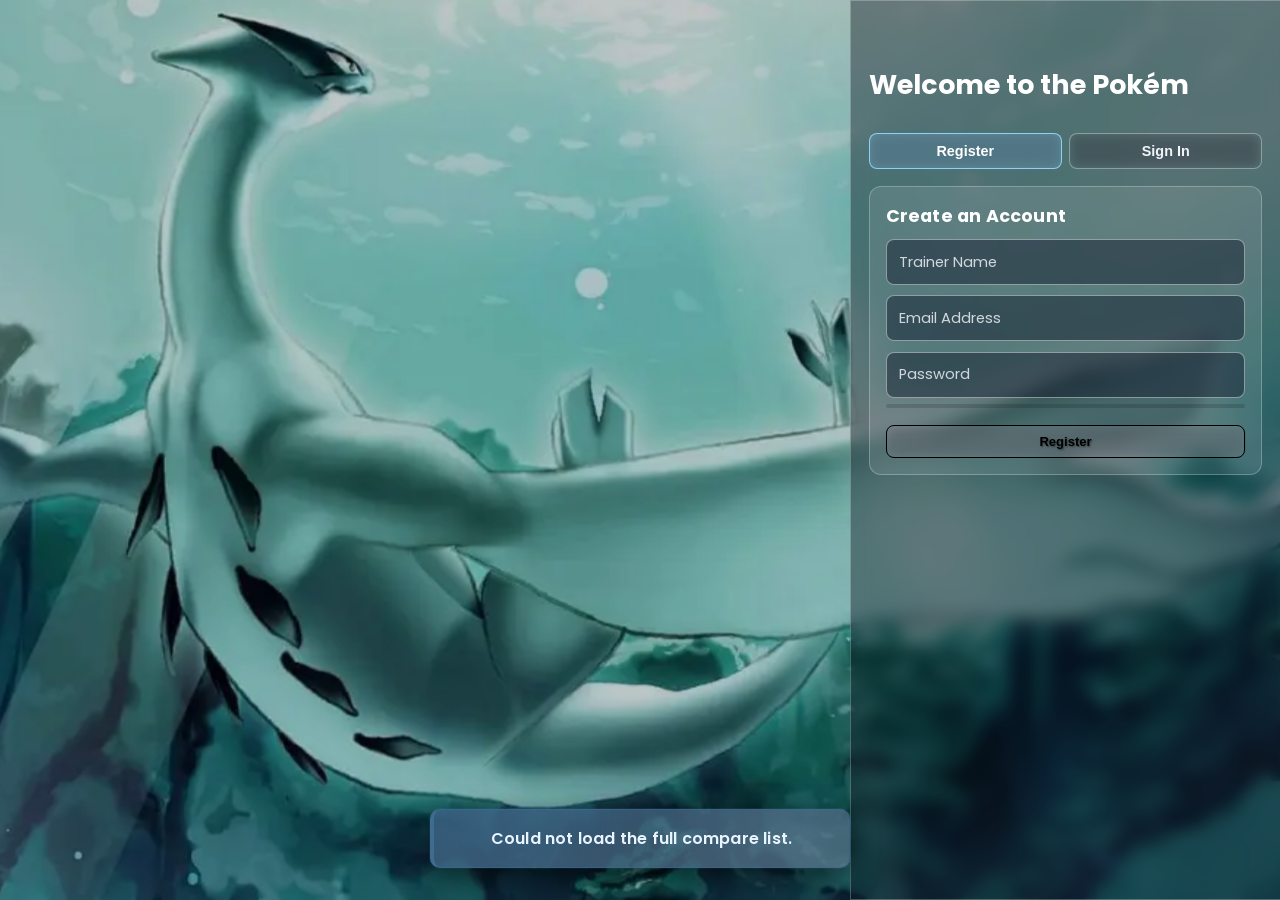
==== commit 86664303: "Add battle improvements, password strength check, and Supabase keep-alive" ====
--- a/index.html
+++ b/index.html
@@ -40,6 +40,13 @@
                         <div class="strength-bar"><div class="strength-fill" id="strength-fill-register"></div></div>
                         <span class="strength-text" id="strength-text-register"></span>
                      </div>
+                     <ul class="password-reqs" id="password-reqs" aria-live="polite">
+                        <li id="req-length">At least 8 characters</li>
+                        <li id="req-upper">One uppercase letter (A–Z)</li>
+                        <li id="req-lower">One lowercase letter (a–z)</li>
+                        <li id="req-number">One number (0–9)</li>
+                        <li id="req-special">One special character (!@#$…)</li>
+                     </ul>
                      <button type="button" id="register-btn">Register</button>
                   </form>
                   <form id="panel-signin" class="signup-form auth-panel" action="#" method="post" role="tabpanel" aria-labelledby="tab-signin" hidden>
@@ -419,15 +426,11 @@
       <script src="Javascript/supabase-client.js"></script>
       <script src="Javascript/animation-toggle.js"></script>
       <script src="https://cdn.jsdelivr.net/npm/chart.js"></script>
+      <script src="Javascript/utils.js"></script>
+      <script src="Javascript/moves.js"></script>
       <script src="Javascript/script.js"></script>
+      <script src="Javascript/pokemon-day.js"></script>
+      <script src="Javascript/guess-pokemon.js"></script>
       <script src="Javascript/welcome.js"></script>
-      <script>
-         document.addEventListener("keydown", (e) => {
-           if (e.shiftKey && e.key.toLowerCase() === "w") {
-             document.getElementById("welcome-screen").style.display = "block";
-             document.querySelector(".container").style.display = "none";
-           }
-         });
-      </script>
    </body>
 </html>
--- a/CSS/style.css
+++ b/CSS/style.css
@@ -1214,6 +1214,44 @@
 	color: #2ecc71;
 }
 
+.password-reqs {
+	list-style: none;
+	padding: 0;
+	margin: 2px 0 0;
+	display: none;
+	flex-direction: column;
+	gap: 4px;
+}
+
+.password-reqs.visible {
+	display: flex;
+}
+
+.password-reqs li {
+	font-size: 0.76rem;
+	color: rgba(236, 240, 245, 0.45);
+	padding-left: 2px;
+	transition: color 0.2s;
+}
+
+.password-reqs li::before {
+	content: "✗ ";
+	color: rgba(255, 107, 107, 0.5);
+}
+
+.password-reqs li.met {
+	color: rgba(236, 240, 245, 0.75);
+}
+
+.password-reqs li.met::before {
+	content: "✓ ";
+	color: #2ecc71;
+}
+
+.password-reqs li.unmet::before {
+	color: #ff6b6b;
+}
+
 .signup-form #register-btn {
 	margin: 0.2rem 0 0;
 	width: 100%;
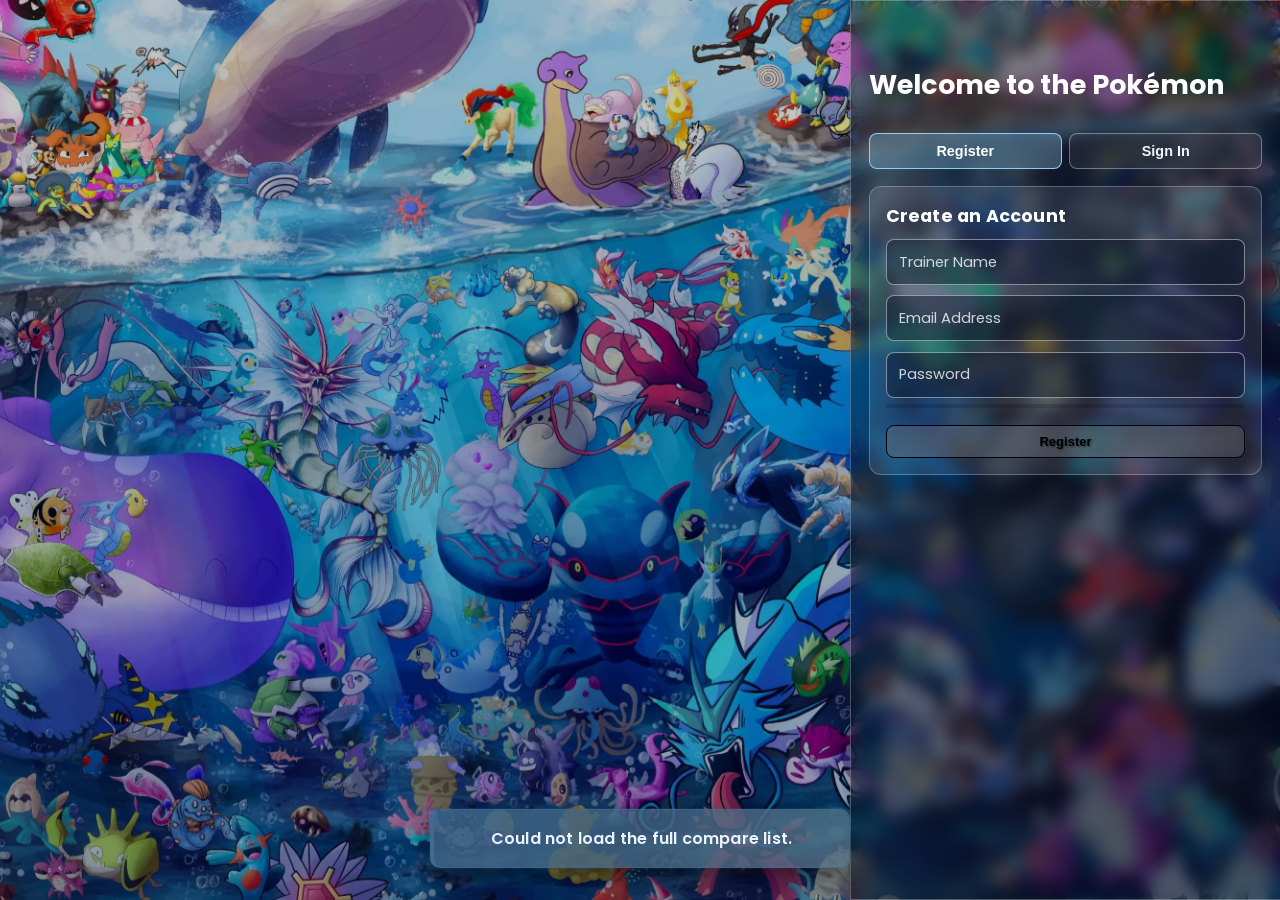
==== commit 9b44630f: "Reorganize HTML files into pages/ folder and update all paths" ====
--- a/index.html
+++ b/index.html
@@ -79,10 +79,10 @@
                <button id="guess-pokemon-btn" class="nav-link" type="button">
                   <i class="fas fa-question-circle"></i> Who's That Pokemon?
                </button>
-               <a href="about.html" class="nav-link">
+               <a href="pages/about.html" class="nav-link">
                   <i class="fas fa-info-circle"></i> About
                </a>
-                  <a href="feedback.html" class="nav-link">
+                  <a href="pages/feedback.html" class="nav-link">
                      <i class="fas fa-envelope"></i> Feedback
                   </a>
                <div class="nav-profile-menu" id="nav-profile-menu">
@@ -92,16 +92,16 @@
                      <i class="fas fa-chevron-down"></i>
                   </button>
                   <div id="nav-profile-dropdown" class="nav-profile-dropdown" role="menu" aria-label="Profile options">
-                     <a href="profile.html" class="nav-profile-option" role="menuitem">
+                     <a href="pages/profile.html" class="nav-profile-option" role="menuitem">
                         <i class="fas fa-user-circle"></i> Profile
                      </a>
-                     <a href="recent.html" class="nav-profile-option" role="menuitem">
+                     <a href="pages/recent.html" class="nav-profile-option" role="menuitem">
                         <i class="fas fa-history"></i> Recent
                      </a>
-                     <a href="collection.html" class="nav-profile-option" role="menuitem">
+                     <a href="pages/collection.html" class="nav-profile-option" role="menuitem">
                         <i class="fas fa-layer-group"></i> Collection
                      </a>
-                     <a href="teams.html" class="nav-profile-option" role="menuitem">
+                     <a href="pages/teams.html" class="nav-profile-option" role="menuitem">
                         <i class="fas fa-people-group"></i> My Teams
                      </a>
                      <button id="nav-anim-toggle-option" class="nav-profile-option" type="button" role="menuitem">
